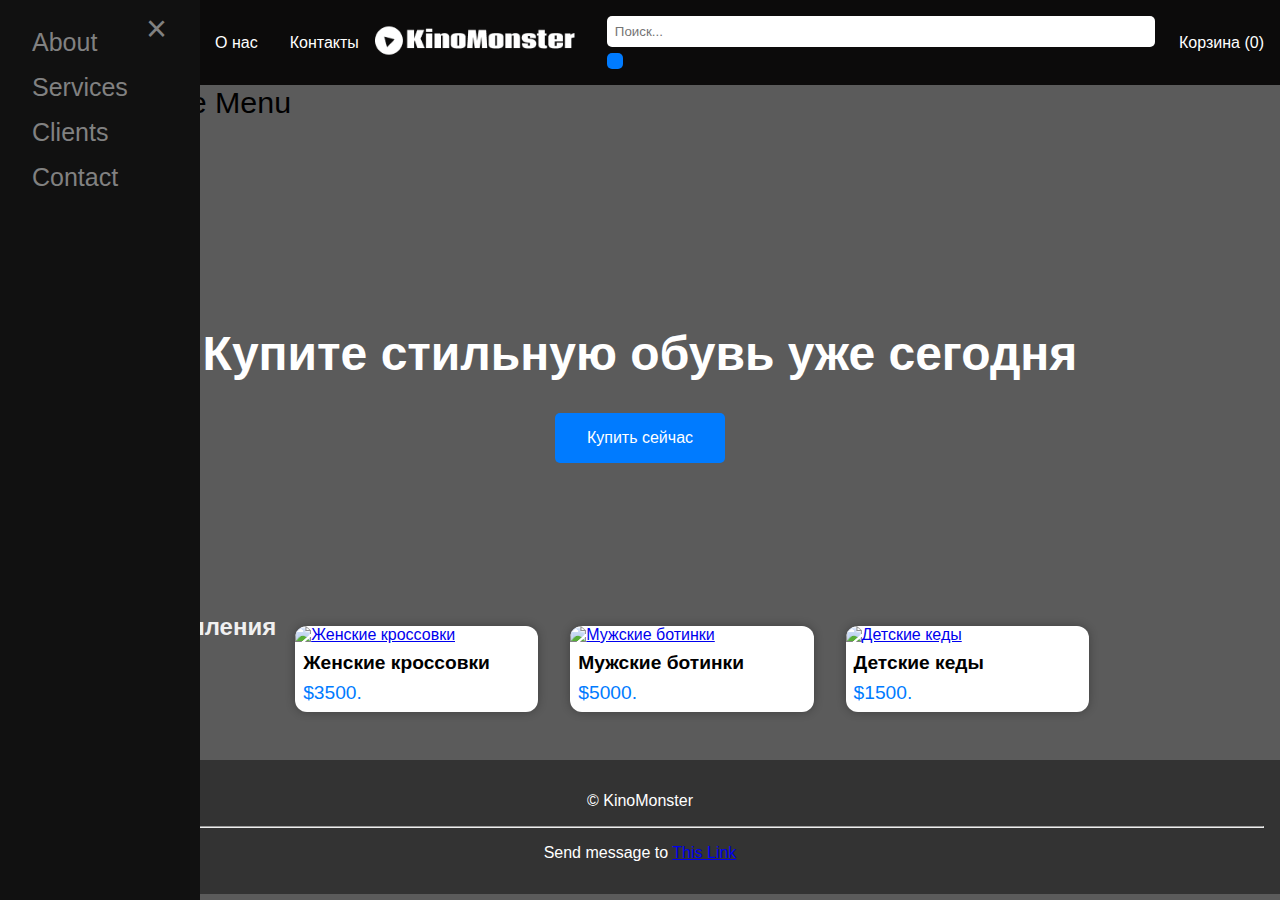
==== index.html @ 0f287557 "Add files via upload" ====
<!DOCTYPE html>
<html>
<head>
  <title>Шаг за шагом - магазин обуви</title>
  <link rel="stylesheet" type="text/css" href="css/style.css">
  <meta charset="UTF-8">
</head>
<body>
  <style>
    body {
  font-family: Arial, sans-serif;
  margin: 0;
  padding: 0;
  background: #5B5B5B;
}

header {
  background-color: #333;
  color: #fff;
  display: flex;
  flex-wrap: wrap;
  justify-content: space-between;
  padding: 1rem;
}

nav {
  display: flex;
  flex-wrap: wrap;
  list-style: none;
  margin: 0;
  padding: 0;
}

nav li {
margin: 0 1rem;
}

nav a {
color: #fff;
text-decoration: none;
}

.logo {
max-width: 200px;
}
.logo img {
max-width: 100%;
}
.banner {
background-image: url(banner.jpg);
background-size: cover;
background-position: center;
height: 400px;
display: flex;
flex-direction: column;
justify-content: center;
align-items: center;
}

.banner h1 {
color: #fff;
font-size: 3rem;
text-align: center;
}

.btn {
background-color: #007bff;
color: #fff;
padding: 1rem 2rem;
border-radius: 5px;
text-decoration: none;
}

.btn:hover {
background-color: #0069d9;
cursor: pointer;
}

.products {
display: flex;
flex-wrap: wrap;
padding: 2rem;
/*background: #FFFFFF;*/
}

.product-item {
flex-basis: 20%;
margin: 1rem;
box-shadow: 0 0 10px rgba(0, 0, 0, 0.3);
border-radius: 12px;
overflow: hidden;
background: #FFFFFF;
}

.product-item img {
max-width: 100%;
}

.product-item h3 {
font-size: 1.2rem;
margin: 0.5rem;
}

.price {
font-size: 1.2rem;
margin: 0.5rem;
color: #007bff;
/*background: #FFFFFF;*/
}
.new-post {
  color: #f0f0f0;
  /*border: dotted 0.3em;*/
  margin: 3px;
}
footer {
background-color: #333;
color: #fff;
padding: 1rem;
text-align: center;
text-decoration: none;
}
header {
  display: flex;
  align-items: center;
  justify-content: space-between;
  padding: 1rem;
  background-color: #0C0B0B;
}

nav ul {
  list-style: none;
  display: flex;
  margin: 0;
  padding: 0;
}

nav li {
  margin-right: 1rem;
}

nav a {
  text-decoration: none;
  color: #FFFFFF;
}

.logo {
  flex: 0 0 auto;
}

.search-box {
  flex: 1 1 auto;
  margin: 0 2rem;
}

.search-box input[type="text"] {
  padding: 0.5rem;
  border-radius: 5px;
  border: none;
  width: 100%;
}

.search-box button {
  padding: 0.5rem;
  border-radius: 5px;
  border: none;
  background-color: #007bff;
  color: #fff;
}

.cart {
  flex: 0 0 auto;
}

.cart a {
  text-decoration: none;
  color: #FFFFFF;
  display: flex;
  align-items: center;
}

.cart i {
  margin-right: 0.5rem;
}
                        /* RIGHT SIDEBAR */

  </style>
  <header>
  <nav>
    <ul>
      <li><a href="#">Главная</a></li>
      <li><a href="#">Каталог</a></li>
      <li><a href="#">О нас</a></li>
      <li><a href="#">Контакты</a></li>
    </ul>
  </nav>
  <div class="logo">
    <a href="#"><img src="img/logo/logo.png" alt="Логотип"></a>
  </div>
  <div class="search-box">
    <form action="#" method="get">
      <input type="text" name="search" placeholder="Поиск...">
      <button type="submit"><i class="fa fa-search"></i></button>
    </form>
  </div>
  <div class="cart">
    <a href="#"><i class="fa fa-shopping-cart"></i> Корзина (0)</a>
  </div>
</header>




<div id="mySidenav" class="sidenav">
  <a href="javascript:void(0)" class="closebtn" onclick="closeNav()">&times;</a>
  <a href="#">About</a>
  <a href="#">Services</a>
  <a href="#">Clients</a>
  <a href="#">Contact</a>
</div>

<!-- Use any element to open the sidenav -->
<span class="open-nav" onclick="openNav()"><img src="\Shop snikers\img\Menu\menu.svg" class="svg">Open the Menu</span>

<!-- Add all page content inside this div if you want the side nav to push page content to the right (not used if you only want the sidenav to sit on top of the page -->
<div id="main">
  ...

</div>



  <main>
    <section class="banner">
      <h1>Купите стильную обувь уже сегодня</h1>
      <a href="#" class="btn btn-primary">Купить сейчас</a>
    </section>
    <section class="products">
      <h2 class="new-post">Новые поступления</h2>
      <div class="product-item">
        <a href="#"><img src="D:\Shop snikers\img\Snikers\Women/women-snikers.png" alt="Женские кроссовки"></a>
        <h3>Женские кроссовки</h3>
        <p class="price">$3500.</p>
      </div>
      <div class="product-item">
        <a href="#"><img src="D:\Shop snikers\img\Snikers\Men\men-snikers.png" alt="Мужские ботинки"></a>
        <h3>Мужские ботинки</h3>
        <p class="price">$5000.</p>
      </div>
      <div class="product-item">
        <a href="#"><img src="D:\Shop snikers\img\Snikers\Child\child-snikers.png" alt="Детские кеды"></a>
        <h3>Детские кеды</h3>
        <p class="price">$1500.</p>
      </div>
    </section>
  </main>
  <footer>
    <p>&copy KinoMonster</p>
  <hr>
    <p>Send message to <a href="https://www.google/account/kornilenkotolik7@gmail.com/" target="_blank">This Link</a></p>
  </footer>

  <script src="js/script.js"></script>
</body>
</html>



























<!-- <script>
    const sidebar = document.querySelector(".sidebar");
    const toggleBtn = document.querySelector(".sidebar-toggle");

    toggleBtn.addEventListener("click", function() {
    sidebar.classList.toggle("show"); /* добавляем/удаляем  класс show при клике на кнопку */
});
  </script> -->
---- css/style.css ----
.sidebar {
  width: 250px;
  background-color: #f2f2f2;
  /*position: fixed;  
  top: 0;
  left: -250px;  
  transition: left 0.3s ease-in-out; /* добавляем анимацию сдвига */
}

.sidebar.show {
  left: 0; /* сдвигаем боковую панель обратно вправо */
}
@media screen and (max-width: 767px) {
  .sidebar {
    width: 100%;
    left: -100%;
    z-index: 9999;
    height: 100vh;
    overflow-y: auto;
  }

  .sidebar.show {
    left: 0;
  }
}
                      /* The side navigation menu */
/* The sidenav */
.sidenav {
  height: 100%;
  width: 200px;
  position: fixed;
  z-index: 1;
  top: 0;
  left: 0;
  background-color: #111;
  overflow-x: hidden;
  padding-top: 20px;
}
.open-nav {
  text-overflow: hidden;
  font-size: 1.9em;
  margin: 1em;
}
.open-nav:hover {
  cursor: pointer;
  text-decoration: underline;
}
/* Page content */
.main {
  margin-left: 200px; /* Same as the width of the sidenav */
}

/* The navigation menu links */
.sidenav a {
    padding: 8px 8px 8px 32px;
    text-decoration: none;
    font-size: 25px;
    color: #818181;
    display: block;
    transition: 0.3s;
}

/* When you mouse over the navigation links, change their color */
.sidenav a:hover {
    color: #f1f1f1;
}

/* Position and style the close button (top right corner) */
.sidenav .closebtn {
    position: absolute;
    top: 0;
    right: 25px;
    font-size: 36px;
    margin-left: 50px;
}

/* Style page content - use this if you want to push the page content to the right when you open the side navigation */
#main {
    transition: margin-left .5s;
    padding: 20px;
}

/* On smaller screens, where height is less than 450px, change the style of the sidenav (less padding and a smaller font size) */
@media screen and (max-height: 450px) {
    .sidenav {padding-top: 15px;}
    .sidenav a {font-size: 18px;}
}
.svg {
  width: 4%;
  height: auto;
  display: inline-block;
  vertical-align: middle;
}
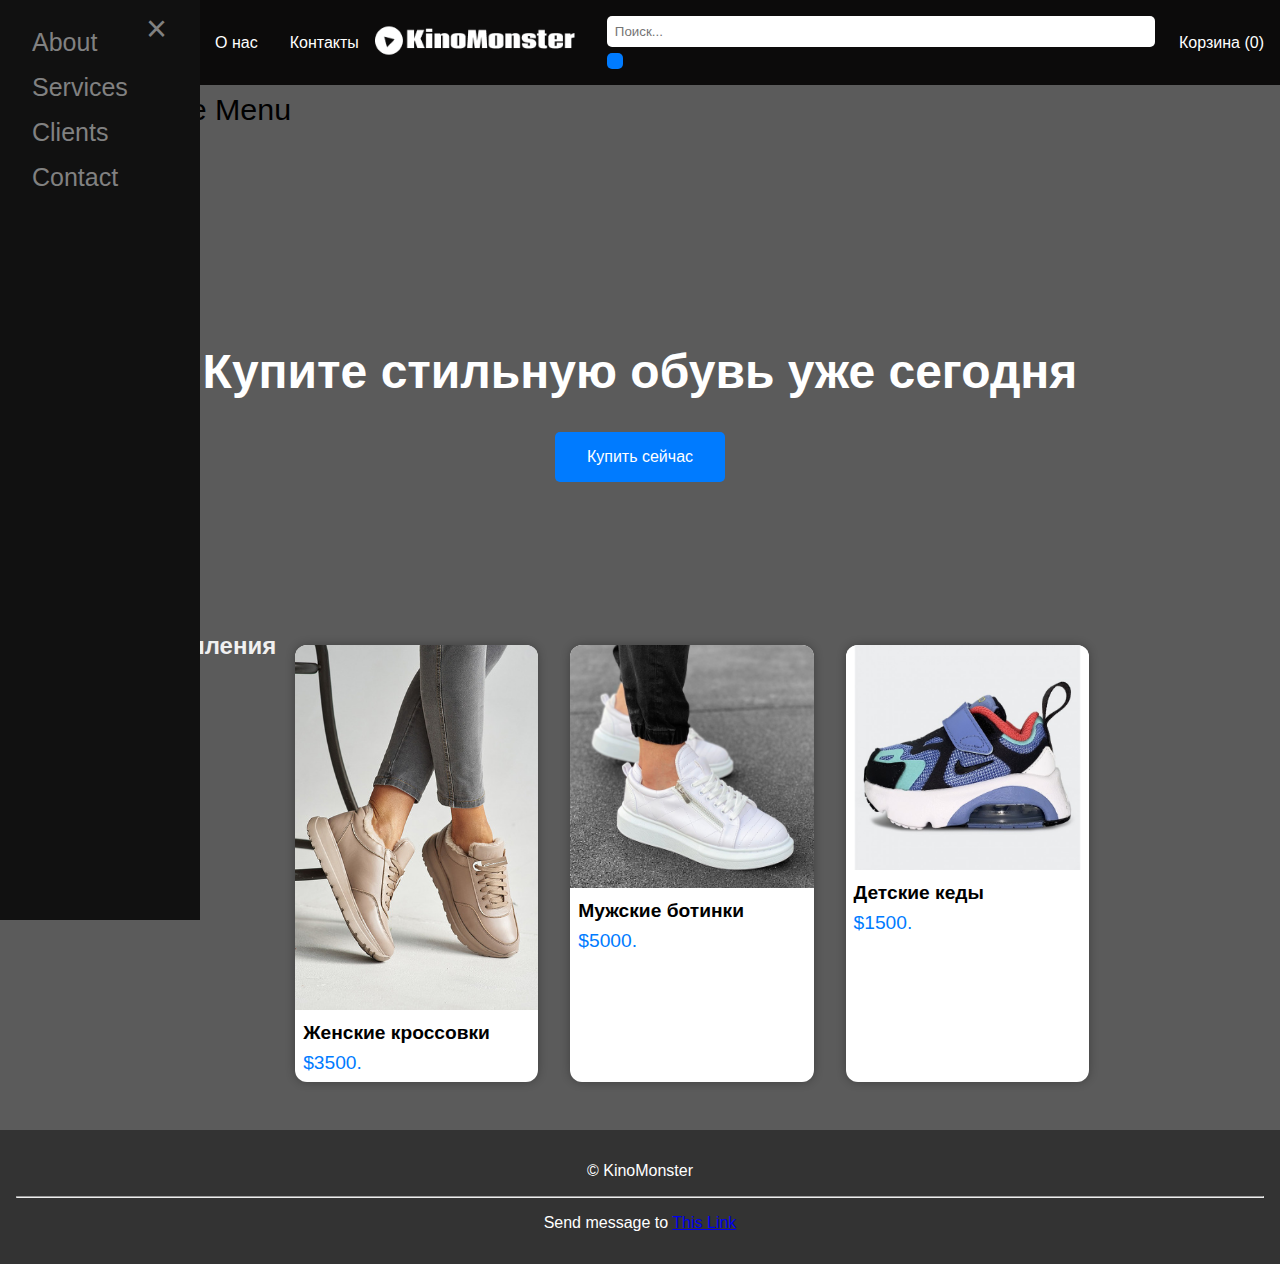
==== commit aa91ea48: "Update index.html" ====
--- a/index.html
+++ b/index.html
@@ -219,7 +219,7 @@
 </div>
 
 <!-- Use any element to open the sidenav -->
-<span class="open-nav" onclick="openNav()"><img src="\Shop snikers\img\Menu\menu.svg" class="svg">Open the Menu</span>
+<span class="open-nav" onclick="openNav()"><img src="\img\Menu\menu.svg" class="svg">Open the Menu</span>
 
 <!-- Add all page content inside this div if you want the side nav to push page content to the right (not used if you only want the sidenav to sit on top of the page -->
 <div id="main">
@@ -237,17 +237,17 @@
     <section class="products">
       <h2 class="new-post">Новые поступления</h2>
       <div class="product-item">
-        <a href="#"><img src="D:\Shop snikers\img\Snikers\Women/women-snikers.png" alt="Женские кроссовки"></a>
+        <a href="#"><img src="\img\Snikers\Women/women-snikers.png" alt="Женские кроссовки"></a>
         <h3>Женские кроссовки</h3>
         <p class="price">$3500.</p>
       </div>
       <div class="product-item">
-        <a href="#"><img src="D:\Shop snikers\img\Snikers\Men\men-snikers.png" alt="Мужские ботинки"></a>
+        <a href="#"><img src="\img\Snikers\Men\men-snikers.png" alt="Мужские ботинки"></a>
         <h3>Мужские ботинки</h3>
         <p class="price">$5000.</p>
       </div>
       <div class="product-item">
-        <a href="#"><img src="D:\Shop snikers\img\Snikers\Child\child-snikers.png" alt="Детские кеды"></a>
+        <a href="#"><img src="\img\Snikers\Child\child-snikers.png" alt="Детские кеды"></a>
         <h3>Детские кеды</h3>
         <p class="price">$1500.</p>
       </div>
@@ -296,4 +296,4 @@
     toggleBtn.addEventListener("click", function() {
     sidebar.classList.toggle("show"); /* добавляем/удаляем  класс show при клике на кнопку */
 });
-  </script> -->+  </script> -->
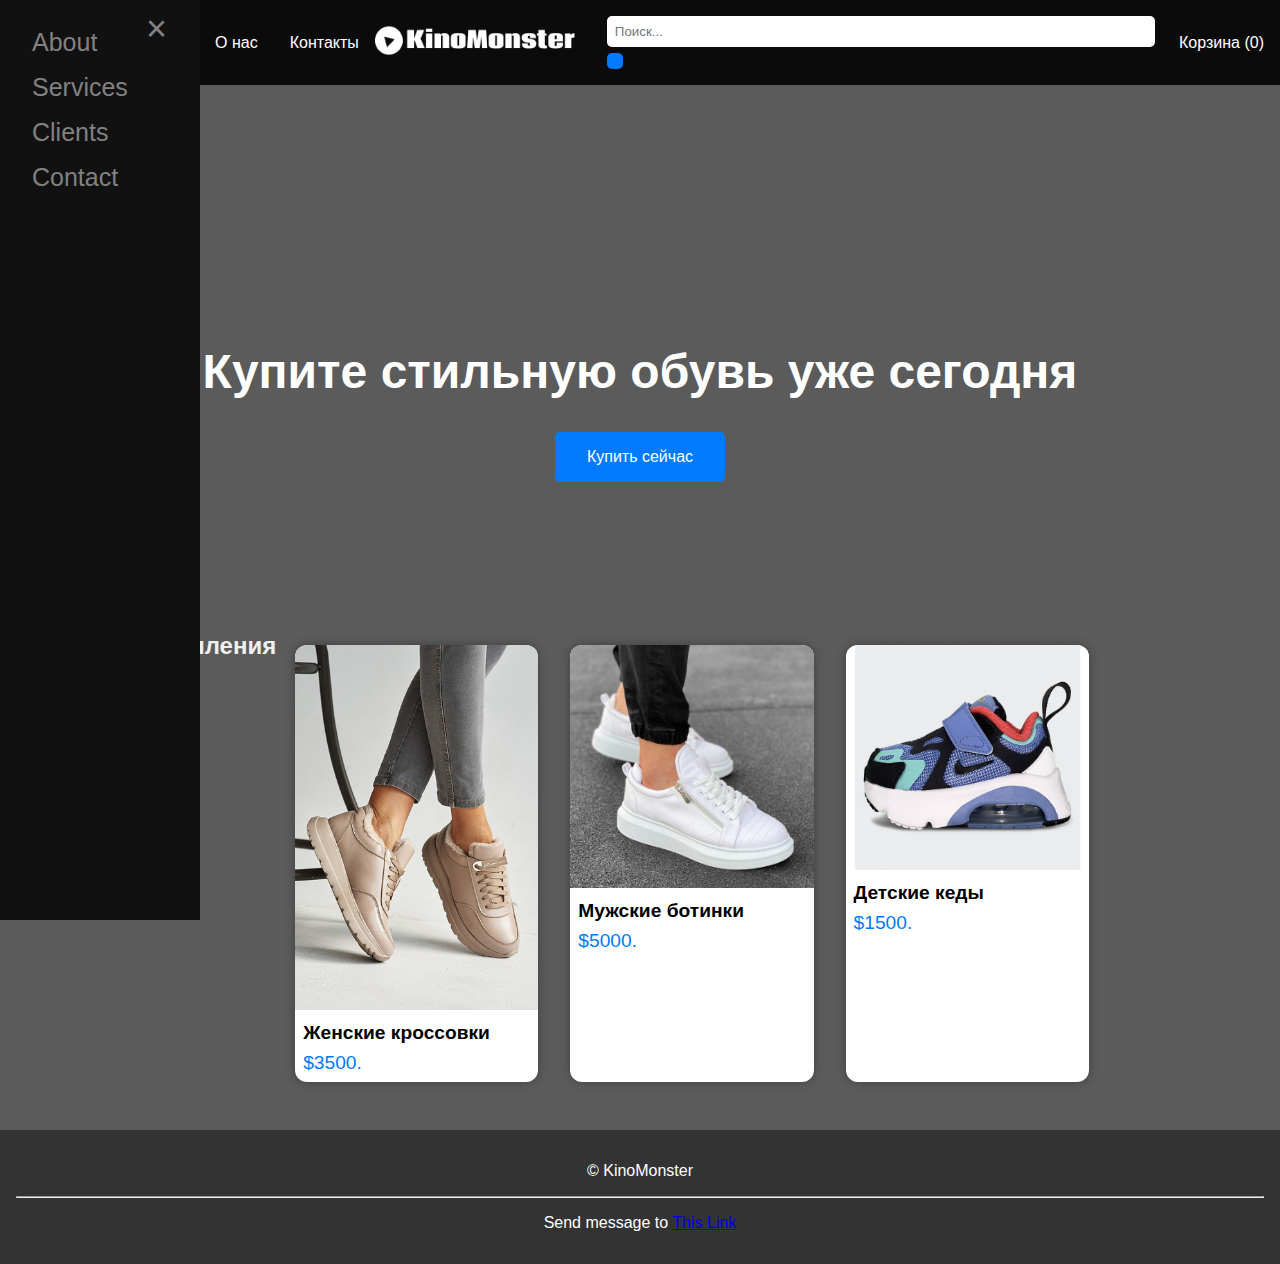
==== commit 49cbc89f: "Update index.html" ====
--- a/index.html
+++ b/index.html
@@ -219,7 +219,7 @@
 </div>
 
 <!-- Use any element to open the sidenav -->
-<span class="open-nav" onclick="openNav()"><img src="\img\Menu\menu.svg" class="svg">Open the Menu</span>
+<span class="open-nav" onclick="openNav()"><img src="img\Menu\menu.svg" class="svg"></span>
 
 <!-- Add all page content inside this div if you want the side nav to push page content to the right (not used if you only want the sidenav to sit on top of the page -->
 <div id="main">
@@ -237,17 +237,17 @@
     <section class="products">
       <h2 class="new-post">Новые поступления</h2>
       <div class="product-item">
-        <a href="#"><img src="\img\Snikers\Women/women-snikers.png" alt="Женские кроссовки"></a>
+        <a href="#"><img src="img\Snikers\Women/women-snikers.png" alt="Женские кроссовки"></a>
         <h3>Женские кроссовки</h3>
         <p class="price">$3500.</p>
       </div>
       <div class="product-item">
-        <a href="#"><img src="\img\Snikers\Men\men-snikers.png" alt="Мужские ботинки"></a>
+        <a href="#"><img src="img\Snikers\Men\men-snikers.png" alt="Мужские ботинки"></a>
         <h3>Мужские ботинки</h3>
         <p class="price">$5000.</p>
       </div>
       <div class="product-item">
-        <a href="#"><img src="\img\Snikers\Child\child-snikers.png" alt="Детские кеды"></a>
+        <a href="#"><img src="img\Snikers\Child\child-snikers.png" alt="Детские кеды"></a>
         <h3>Детские кеды</h3>
         <p class="price">$1500.</p>
       </div>
